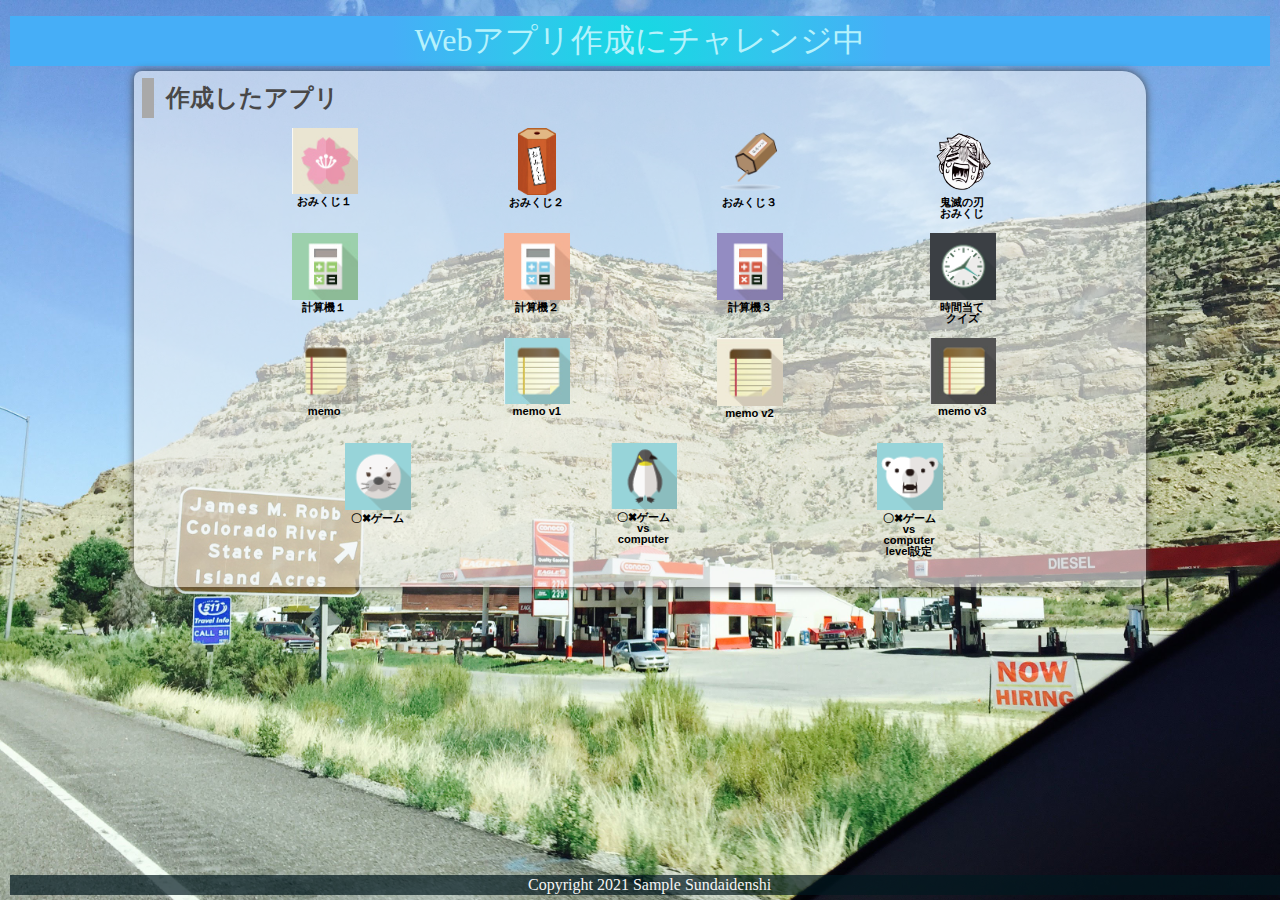
==== index.html @ e8a1d972 "Add files via upload" ====
<!DOCTYPE html>
<html lang="ja">
  <head>
    <meta charset="UTF-8">
    <meta name="viewport" content="width=device-width, initial-scale=1.0">
    <title>先生のサンプルです</title>
    <meta name="description" content="先生のサンプル（ゲーム）">

    <link rel="icon" href="favicon.ico">
    <link rel="stylesheet" href="css/index.css">
  </head>

  <body>
    <!-- 見出し（みだし） -->
    <header class = "header">
      <h1>Webアプリ作成にチャレンジ中</h1>
    </header>
    
    <!-- 作成したアプリ -->
    <section class="container01">
      <h2>作成したアプリ</h2>
      <div class = "game">

        <div class="container01-01">
          <div class="item01">
            <a href="01_omikuji/omikuji.html" title="今日の運勢を占うゲームです。"><img src ="img/sakura.jpg"  alt="おみくじ１" id ='img1'><br>おみくじ１</a>
          </div>
          <div class="item01">
            <a href="01_omikuji2/omikuji2.html" title="音付きです。"><img src="img/omikuji2.png" alt="おみくじ２" class="img_omikuji2"><br>おみくじ２</a>
          </div>
          <div class="item01">
            <a href="01_omikuji3/omikuji3.html" title="テキストも画像です。"><img src="img/omikuji3.png" alt="おみくじ３"><br>おみくじ３</a>
          </div>
          <div class="item01">
            <a href="01_omikuji_kimetsu/omikuji_kimetsu.html" title="鬼滅の刃"><img src="img/zenitsu.png" alt="鬼滅の刃おみくじ"><br>鬼滅の刃<br>おみくじ</a>
          </div>
        </div>
        
        <div class="container01-02">
          <div class="item01">
            <a href="02_calculator_v1/calculator.html" title="かんたんな計算機です。"><img src="img/calc1.jpg" alt="計算機１"><br>計算機１</a>
          </div>
          
          <div class="item01">
            <a href="02_calculator_v2/calculator1.html" title="=ボタンをつけた計算機です。"><img src="img/calc2.jpg" alt="計算機２"><br>計算機２</a>
          </div>
          
          <div class="item01">
            <a href="02_calculator_v3/calculator2.html" title="=全部ボタンの計算機です。"><img src="img/calc3.jpg" alt="計算機３"><br>計算機３</a>
          </div>
                    
          <div class="item01">
            <a href="98_Time guessing quiz/timeguess.html" title="=時間当てクイズです"><img src="img/clock.png" alt="クイズ">時間当て<br>クイズ</a>
          </div>
        </div>
        
        <div class="container01-03">
          <div class="item01">
            <a href="04_memo/memo.html" title="メモアプリです。"><img src="img/memo.png" alt="memo"><br>memo</a>
          </div>
          
          <div class="item01">
            <a href="04_memo_app_v1/memo.html" title="メモアプリv1です。"><img src="img/memo1.jpg" alt="memo v1"><br>memo v1</a>
          </div>
          
          <div class="item01">
            <a href="04_memo_app_v2/memo.html" title="メモアプリv2です。"><img src="img/memo2.jpg" alt="memo v2"><br>memo v2</a>
          </div>
          
          <div class="item01">
            <a href="04_memo_app_v3/memo.html" title="メモアプリv3です。"><img src="img/memo3.jpg" alt="memo v3"><br>memo v3</a>
          </div>
        </div>
        
        <div class="container01-04">
          <div class="item02">
            <a href="05_tic tac toe_06_sound/tic_tac_toe_fix.html" title="2人でやるゲームです。"><img src="img/azarashi.png" alt="〇✖ゲーム"><br>〇✖ゲーム</a>
          </div>
          
          <div class="item02">
            <a href="06_tic tac toe vs computer/tic_tac_toe_vs computer.html" title="vs computerです。"><img src="img/penguin.png" alt="〇✖ゲームvs computer"><br>〇✖ゲームvs computer</a>
          </div>
          
          <div class="item02">
            <a href="07_tic tac toe vs computer level/tic_tac_toe_vs computer.html" title="vs computer level付き。"><img src="img/bear.png" alt="〇✖ゲーム"><br>〇✖ゲームvs computer<br>level設定</a>
          </div>

        </div>

      </div>
      <div class="filler01"></div>
    </section>
    
    <!-- フッター -->
    <footer>
      <p>Copyright 2021 Sample Sundaidenshi</p>
    </footer>
    <script language="javascript" type="text/javascript">
      var img1 = document.getElementById("img1");
      var img1Src = img1.getAttribute('src');
      var imglist = ['img/sakura.jpg','img/omikuji2.png','img/omikuji3.png'];
      var a = imglist.length;


      //img1.src = imglist[0];
      // for (var i = 0; i<imglist.length; i ++) {
      //   img1.src = imglist[i];
      // }

      let count = -1;

      picChange();

      function picChange() {
        count++;
        // カウントが最大になれば初期値に戻す
        if (count == imglist.length) count = 0;
        //画像選択
        img1.src = imglist[count];
        //1秒ごとに実行
        setTimeout("picChange()", 1000);
      }
    </script>
  </body>
</html>
---- css/index.css ----
@charset "utf-8";

html {
    /* ブラウザのデフォルトが16px                        */
    /* デフォルトの16pxの代わりに1emが10pxになるように調整 */
    font-size: 62.5%;
}

/* 「*」はユニバーサルセレクタ（すべての要素を対象にするセレクタ）でbox-sizing: border-box;を指定 */
/* この指定（してい）はborderとpaddingをボックスサイズ（widthとheight）の中に含めて算出するので、スタイリングがしやすい*/
*, *::before, *::after {
    box-sizing: border-box;
}

body{
    line-height: 1.5;
        /* https://developer.mozilla.org/ja/docs/Web/CSS/line-height */
    color: rgb(73, 72, 72);
    font-size: 1.6rem; /* 16px */
    font-family: "Helvetica Neue",
    Arial,
    "Hiragino Kaku Gothic ProN",
    "Hiragino Sans",
    Meiryo,
    sans-serif;
    text-align: center;
        /* https://developer.mozilla.org/ja/docs/Web/CSS/text-align */
    /* 背景（はいけい）をうすくしたいとき */
    /* background-color:rgba(255, 255, 255, 0.6); */
        /* https://developer.mozilla.org/ja/docs/Web/CSS/background-color */

    /* background-blend-mode: soft-light; */
        /* https://developer.mozilla.org/ja/docs/Web/CSS/background-blend-mode */

    background-image: url(../img/topimg2.JPG);
        /* https://developer.mozilla.org/ja/docs/Web/CSS/background-image */
    background-size: cover;
        /* https://developer.mozilla.org/ja/docs/Web/CSS/background-size */
        /* https://developer.mozilla.org/ja/docs/Web/CSS/background */
    overflow: hidden;
}

header, footer, h1, h2, h3, p, div, .container01, .filler01 {
    margin: 0.2em 0em 0em 0em;
        /* https://developer.mozilla.org/ja/docs/Web/CSS/margin */
    padding: 0.1em;
        /* https://developer.mozilla.org/ja/docs/Web/CSS/padding */
}

/*****************************/
/* 見出し（みだし）           */
/*****************************/
h1 {
    font: 2em Rajdhani, "Noto Sans JP";
    color: rgb(181, 242, 252);
    background-image: radial-gradient(circle 248px at center, #16d9e3 0%, #30c7ec 47%, #46aef7 100%);
}

h2{
    padding-left: 0.5em;
    border-left: solid 0.5em darkgray;
    text-align: left;
}

/*****************************/
/* ページ                    */
/*****************************/
.wrapper {
    position: relative;/*相対位置*/
    max-width: 100vw;  /*すべての要素をbox-sizing:border-boxとしているので全て含めてmin-width:100vwに*/
    min-height: 100vh; /*すべての要素をbox-sizing:border-boxとしているので全て含めてmin-height:100vhに*/
    margin: 0;
    padding: 0;
    padding-bottom: 23px;/*footer+paddingの高さ*/
    text-align: center;
}
/*****************************/
/* セクション(section)        */
/*****************************/
.container01 {
    margin-right: auto;
    margin-left: auto;
    padding-left: 0.5em;
    width: 80%;
    border-radius: 0.5em 1.5em;
        /* https://developer.mozilla.org/ja/docs/Web/CSS/border-radius */
    background-color:rgba(245, 245, 245, 0.6);
    box-shadow:0 0 0.5em rgb(73, 72, 72);
        /* https://developer.mozilla.org/ja/docs/Web/CSS/box-shadow */
}
main > p {
    font: 1.2em bold;
}

/*****************************/
/* アンカー(anchor)           */
/*****************************/
a {
    color: black;
    font-weight: 900;
    text-decoration: none;
        /* https://developer.mozilla.org/ja/docs/Web/CSS/text-decoration */
}

/* mouseoverでグレースケール */
a:hover{
    opacity: 0.5;
    filter: grayscale(100%);
}

/*****************************/
/* container  item           */
/*****************************/
.container01-01 , .container01-02, .container01-03 , .container01-04 {
    display: flex;
        /*https://developer.mozilla.org/ja/docs/Web/CSS/CSS_Flexible_Box_Layout*/
    flex-wrap:wrap;
        /*https://developer.mozilla.org/ja/docs/Web/CSS/flex-wrap*/
    justify-content: space-evenly;
        /*https://developer.mozilla.org/ja/docs/Web/CSS/justify-content*/
    font-size: 0.7em;
}

.item01{
    position: relative;
    width: 6em;
    height: 9em;
    margin: 0;
    line-height: 1em;
    overflow: hidden;
}

.item02{
    position: relative;
    width: 6em;
    height: 12em;
    margin: 0;
    line-height: 1em;
    overflow: hidden;
}

.item01 img, .item02 img{
    width: 6em;
    height: auto;
}

.item01 .img_omikuji2{
    width: auto;
    height: 6em;
    overflow: hidden;
}

/*****************************/
/* フッター                   */
/*****************************/
footer> p {
    position: absolute;/*←絶対位置*/
    bottom: 5px; /*下に固定*/
    width: 100%;
    margin: 0px;
    padding: 1px;
    color: whitesmoke;
    font: 1em Rajdhani;
    text-align: center;
    background: rgba(1, 24, 31, 0.7);
}
/*******************************************************/
/* レスポンシブ対応　メディアクエリを使ってCSSを切り替える */
/* https://www.design-memo.com/coding/css-media-queries */
/* mobileのときのスタイル */
/*******************************************************/
@media screen and (max-width: 480px) {
    body{
        background-size: auto 812px;
    }
}
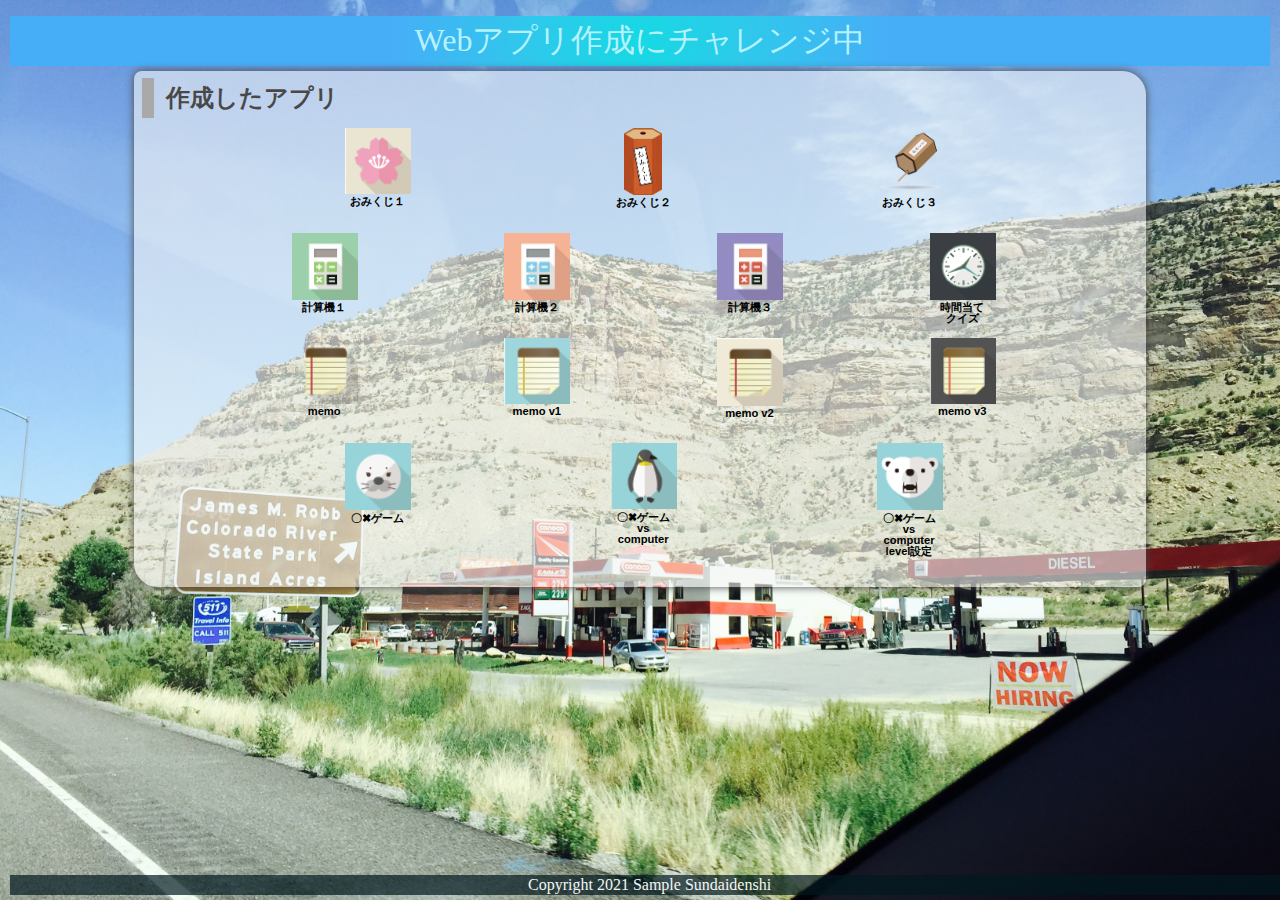
==== commit 78029b99: "Update index.html" ====
--- a/index.html
+++ b/index.html
@@ -31,9 +31,6 @@
           <div class="item01">
             <a href="01_omikuji3/omikuji3.html" title="テキストも画像です。"><img src="img/omikuji3.png" alt="おみくじ３"><br>おみくじ３</a>
           </div>
-          <div class="item01">
-            <a href="01_omikuji_kimetsu/omikuji_kimetsu.html" title="鬼滅の刃"><img src="img/zenitsu.png" alt="鬼滅の刃おみくじ"><br>鬼滅の刃<br>おみくじ</a>
-          </div>
         </div>
         
         <div class="container01-02">
@@ -60,25 +57,25 @@
           </div>
           
           <div class="item01">
-            <a href="04_memo_app_v1/memo.html" title="メモアプリv1です。"><img src="img/memo1.jpg" alt="memo v1"><br>memo v1</a>
+            <a href="04_memo_app_v1/memo1.html" title="メモアプリv1です。"><img src="img/memo1.jpg" alt="memo v1"><br>memo v1</a>
           </div>
           
           <div class="item01">
-            <a href="04_memo_app_v2/memo.html" title="メモアプリv2です。"><img src="img/memo2.jpg" alt="memo v2"><br>memo v2</a>
+            <a href="04_memo_app_v2/memo2.html" title="メモアプリv2です。"><img src="img/memo2.jpg" alt="memo v2"><br>memo v2</a>
           </div>
           
           <div class="item01">
-            <a href="04_memo_app_v3/memo.html" title="メモアプリv3です。"><img src="img/memo3.jpg" alt="memo v3"><br>memo v3</a>
+            <a href="04_memo_app_v3/memo3.html" title="メモアプリv3です。"><img src="img/memo3.jpg" alt="memo v3"><br>memo v3</a>
           </div>
         </div>
         
         <div class="container01-04">
           <div class="item02">
-            <a href="05_tic tac toe_06_sound/tic_tac_toe_fix.html" title="2人でやるゲームです。"><img src="img/azarashi.png" alt="〇✖ゲーム"><br>〇✖ゲーム</a>
+            <a href="tictactoe1vs1/tictactoe1vs1.html" title="2人でやるゲームです。"><img src="img/azarashi.png" alt="〇✖ゲーム"><br>〇✖ゲーム</a>
           </div>
           
           <div class="item02">
-            <a href="06_tic tac toe vs computer/tic_tac_toe_vs computer.html" title="vs computerです。"><img src="img/penguin.png" alt="〇✖ゲームvs computer"><br>〇✖ゲームvs computer</a>
+            <a href="tictactoecomputer/tictactoevscomputer.html" title="vs computerです。"><img src="img/penguin.png" alt="〇✖ゲームvs computer"><br>〇✖ゲームvs computer</a>
           </div>
           
           <div class="item02">
@@ -100,8 +97,6 @@
       var img1Src = img1.getAttribute('src');
       var imglist = ['img/sakura.jpg','img/omikuji2.png','img/omikuji3.png'];
       var a = imglist.length;
-
-
       //img1.src = imglist[0];
       // for (var i = 0; i<imglist.length; i ++) {
       //   img1.src = imglist[i];
@@ -112,6 +107,9 @@
       picChange();
 
       function picChange() {
+        for (var i=0;i>0;i++){
+          img1.src = imglist[i];
+        }
         count++;
         // カウントが最大になれば初期値に戻す
         if (count == imglist.length) count = 0;
@@ -122,4 +120,4 @@
       }
     </script>
   </body>
-</html>+</html>
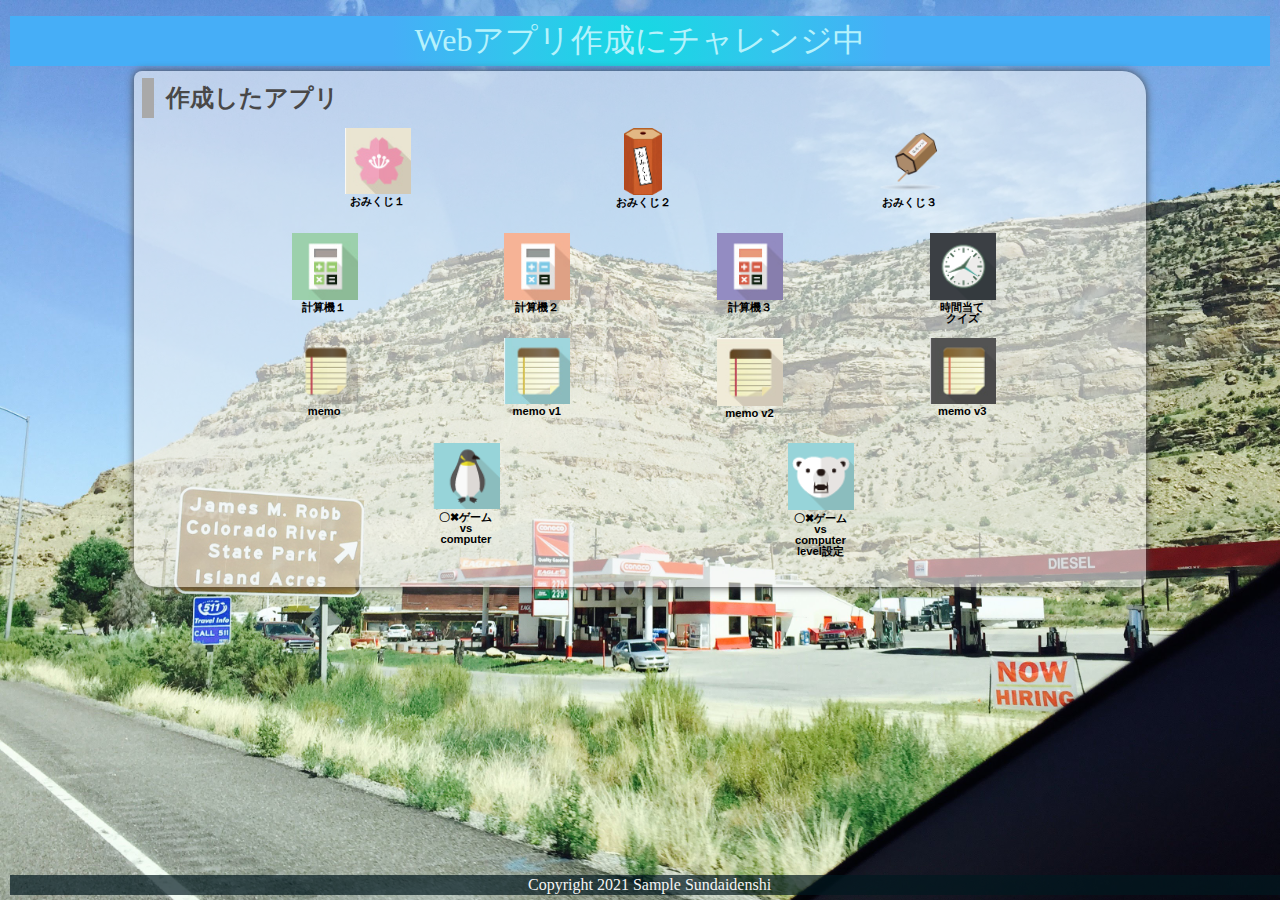
==== commit 5276ed6d: "Update index.html" ====
--- a/index.html
+++ b/index.html
@@ -71,10 +71,6 @@
         
         <div class="container01-04">
           <div class="item02">
-            <a href="tictactoe1vs1/tictactoe1vs1.html" title="2人でやるゲームです。"><img src="img/azarashi.png" alt="〇✖ゲーム"><br>〇✖ゲーム</a>
-          </div>
-          
-          <div class="item02">
             <a href="tictactoecomputer/tictactoevscomputer.html" title="vs computerです。"><img src="img/penguin.png" alt="〇✖ゲームvs computer"><br>〇✖ゲームvs computer</a>
           </div>
           
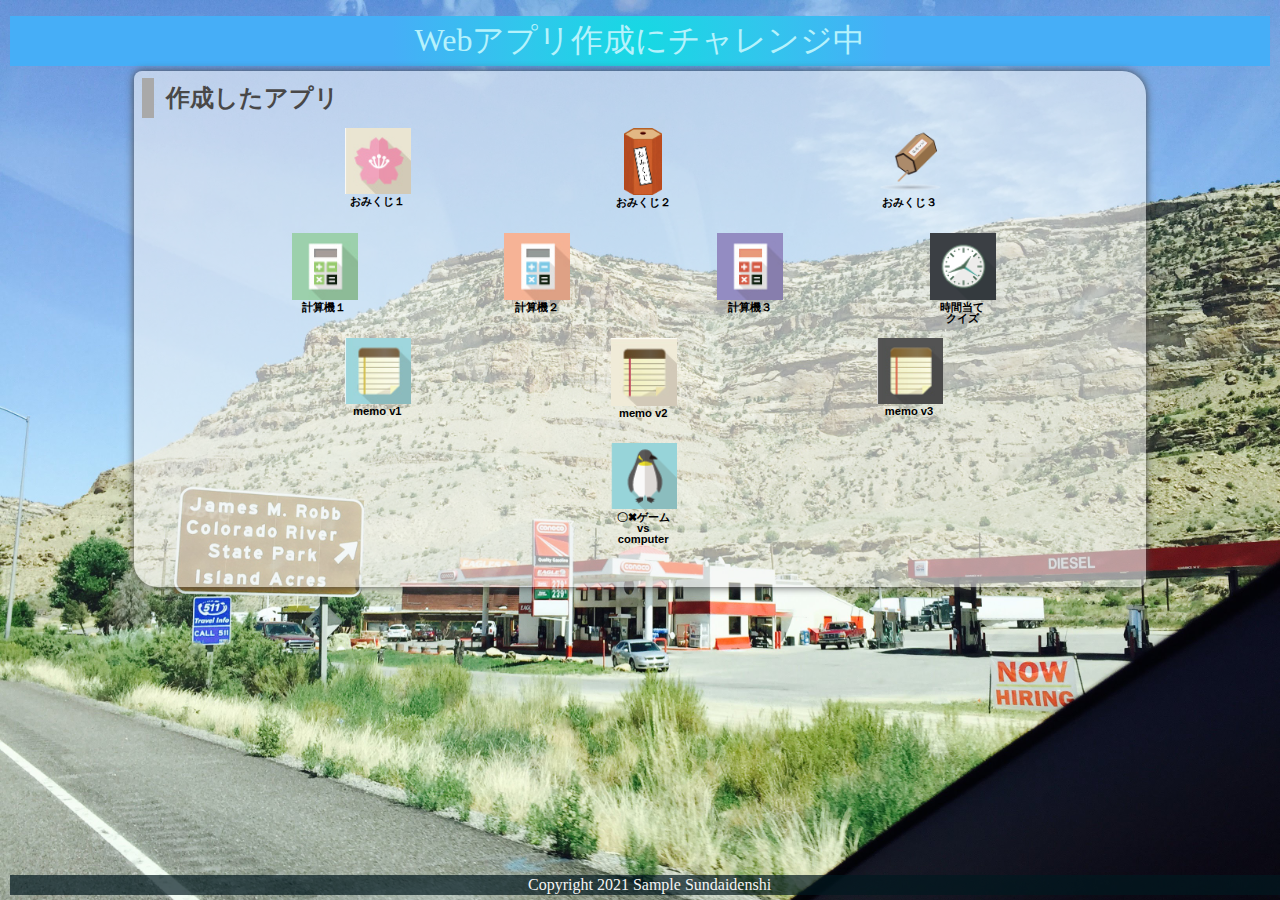
==== commit aa6ee07d: "Update index.html" ====
--- a/index.html
+++ b/index.html
@@ -53,10 +53,6 @@
         
         <div class="container01-03">
           <div class="item01">
-            <a href="04_memo/memo.html" title="メモアプリです。"><img src="img/memo.png" alt="memo"><br>memo</a>
-          </div>
-          
-          <div class="item01">
             <a href="04_memo_app_v1/memo1.html" title="メモアプリv1です。"><img src="img/memo1.jpg" alt="memo v1"><br>memo v1</a>
           </div>
           
@@ -73,11 +69,6 @@
           <div class="item02">
             <a href="tictactoecomputer/tictactoevscomputer.html" title="vs computerです。"><img src="img/penguin.png" alt="〇✖ゲームvs computer"><br>〇✖ゲームvs computer</a>
           </div>
-          
-          <div class="item02">
-            <a href="07_tic tac toe vs computer level/tic_tac_toe_vs computer.html" title="vs computer level付き。"><img src="img/bear.png" alt="〇✖ゲーム"><br>〇✖ゲームvs computer<br>level設定</a>
-          </div>
-
         </div>
 
       </div>
